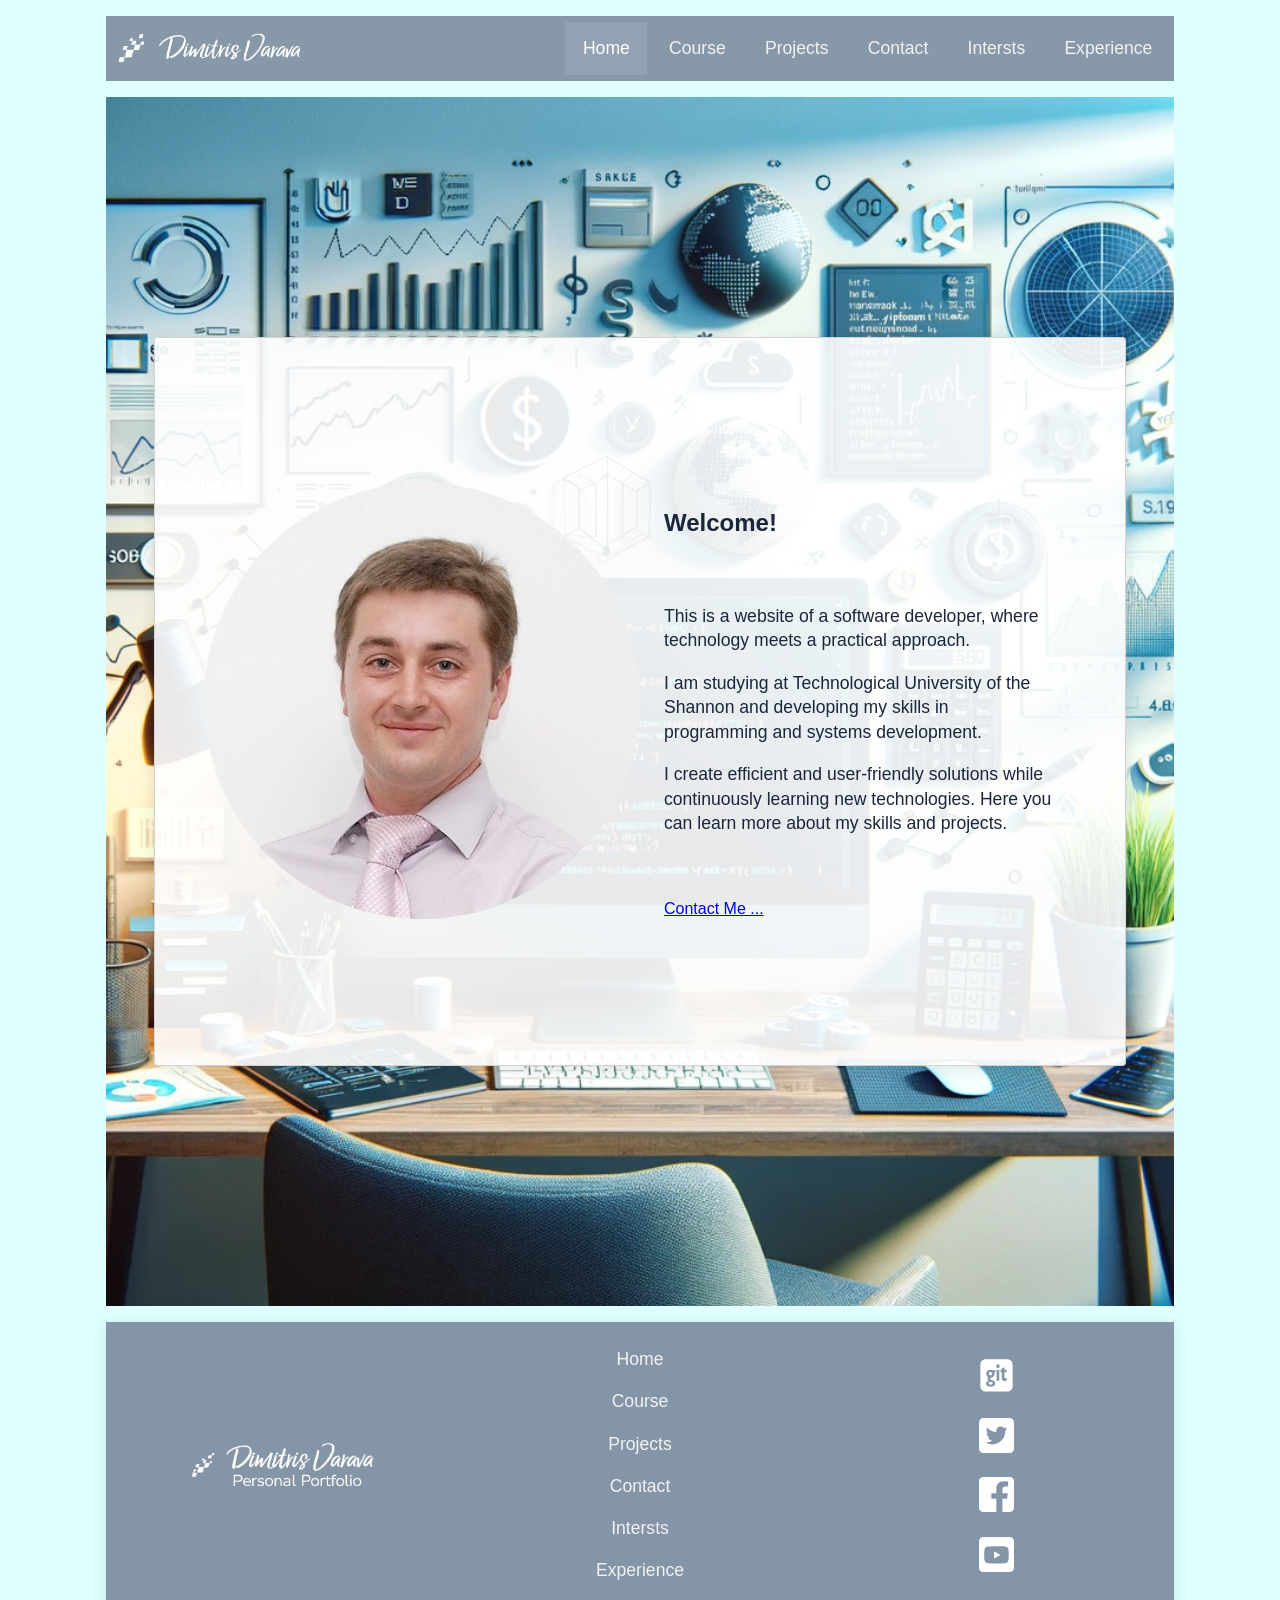
==== index.html @ b2f84ea1 "Update index.html" ====
<!DOCTYPE html>
<html lang="en">
    <head>
        <meta charset="UTF-8">
        <meta name="viewport" content="width=device-width, initial-scale=1.0">
        <title>Home - Dmytro Varava - Personal project</title>
        <link rel="icon" type="image/x-icon" href="images/favicon.ico">
        <link href="css/style.css" rel="stylesheet">

    </head>

    <body class="main-page">

    <div class="grid-container">
        <header>
            <nav class="topnav" id="topnav">
                
                <div class="topnav-inner">
                    
                    <div class="logo-link">
                        <img class="logo" src="images/logo.png" alt="Logo">
                    </div>

                    <div class="nav-links" id="navLinks">
                        <a href="index.html" class="active">Home</a>
                        <a href="course.html">Course</a>
                        <a href="projects.html">Projects</a>
                        <a href="contact.html">Contact</a>
                        <a href="interests.html">Intersts</a>
                        <a href="experience.html">Experience</a>
                    </div>

                    <button
                    class="menu-btn"
                    id="menuBtn"
                    type="button"
                    aria-label="Toggle navigation menu"
                    aria-controls="navLinks"
                    aria-expanded="false"
                    >
                    <!-- Inline SVG hamburger icon -->
                    
                    <svg viewBox="0 0 24 24" aria-hidden="true" focusable="false">
                        <path d="M3 6h18M3 12h18M3 18h18" fill="none"
                            stroke="currentColor" stroke-width="2" 
                            stroke-linecap="round"/>
                    </svg>
                    </button>

                </div>
            </nav>
        </header>

        <main class="main-page">
            <div class="welcome-container">
                <div class="welcome-left">
                    <img src="images/my-photo.jpg" alt="">
                </div>

                <div class="welcome-right">
                    <h3 class="welcome-title">Welcome!</h3>
                    <br>
                    <p class="welcome-desc">This is a website of a software developer, where technology meets a practical approach.</p>
                    
                    <p>I am studying at Technological University of the Shannon and developing my skills in programming and systems development. </p>

                    <p>I create efficient and user-friendly solutions while continuously learning new technologies. Here you can learn more about my skills and projects.</p>
                    <br>
                    <br>
                    <a href="contact.html" class="button">Contact Me ... </a>
                </div>
            </div>
        </main>

        <footer class="footer-container">
			<div class="logo-box">
				<a href="index.html" ><img class="logo" src="images/new-logo.png" alt="Logo"></a>
			</div>

			<div class="menu-box">
				<a href="index.html">Home</a><br>
                <a href="course.html">Course</a><br>
				<a href="projects.html">Projects</a><br>
                <a href="contact.html">Contact</a><br>
				<a href="interests.html">Intersts</a><br>
                <a href="experience.html">Experience</a><br>
			</div>

			<div class="icons-box">
                <a href="https://github.com/DimitrisVarava/" target="_blank"><img src="images/github.svg" alt="GitHub Website"></a>
				<a href="https://twitter.com/" target="_blank"><img src="images/twitter.svg" alt="Twitter Website"></a>
                <a href="https://www.facebook.com/" target="_blank"><img src="images/facebook.svg" alt="Facebook Website"></a>
                <!-- <a href="https://www.instagram.com/" target="_blank"><img src="images/instagram.svg" alt="Instagram"></a> -->
                <a href="https://www.youtube.com/" target="_blank"><img src="images/youtube.svg" alt="YouTube Website"></a>
			</div>
		</footer>

    </div>
    
    <!-- Script for Gamburger Menu -->
		<script>
			const topnav = document.getElementById("topnav");
			const menuBtn = document.getElementById("menuBtn");
			
			menuBtn.addEventListener("click", () => { topnav.classList.toggle("is-open");});
		</script>

    </body>

</html>
---- css/style.css ----
/* Font */

@import url('https://fonts.googleapis.com/css2?family=Arimo:ital,wght@0,400..700;1,400..700&display=swap');

@font-face {
	font-family: "Arimo";
	src: url('font/Arimo-Regular.woff2') format("woff2");
	font-weight: 400;
	font-style: normal;
	font-display: swap;
}

@font-face {
	font-family: "Arimo";
	src: url('font/Arimo-Bold.woff2') format("woff2");
	font-weight: 700;
	font-style: normal;
	font-display: swap;
}

/* Changes how the browser calculates the size of elements, preventing many common layout bugs.*/

* { 
	box-sizing: border-box;
}

body {
	font-family: Roboto, sans-serif;
	font-weight: 300;
	color:  #555;
	background-color: lightcyan;
	margin: 0;
	line-height: 1.4;
}

.grid-container { 
	display: grid;
    grid-template-columns: repeat(12,1fr);
	width: min(1100px, 100%);
	margin: 0 auto;
	gap: 1rem;
	padding: 1rem;
}

.grid-container >* {
	grid-column: span 12;
}

h1 {
	font-size: 2rem;
	margin-bottom: 1rem;
	color: #1b263b;
}

h2 {
	font-size: 1.75rem;
	color: #1b263b;
}

h3 {
	font-size: 1.5rem;
	color: #1b263b;
}

p {
	font-size: 1.1rem;
	color: #1b263b;
}

img.logo {

	height: auto;
	max-width: 200px;
	border-radius: 0.15rem;
	display: block;
	padding: 0;
}


img {
	display: block;
	max-width: 100%;
	height: auto;
	margin: auto;
	border-radius: 0.15rem;
	
}

.main-page main{
	min-height: 60vh;
	background-image: url('../images/workspace.png');
	background-repeat: no-repeat;
	background-size: cover;
	background-position: center;
}

	 /* ---------- Basic Style for Mobile - Display Width - 430 px ---------- */


	 /* Main Page */

.welcome-container {
		display: grid;
		grid-column: span 12;
		background-color: rgba(255, 255, 255, 0.9);
		margin: 2rem 0;
		padding: 0.5rem;
    	border: 1px solid lightgrey;
    	border-radius: 0.2rem;
    	box-shadow: 0 3px 16px rgba(26, 26, 26, .1);
	}


.welcome-container img{
	border-radius: 218px;
	}
.welcome-left{
		margin: auto;
	}

.welcome-right{
		padding: 2rem 1.5rem;
}

	/* Style fo cards on the Course Page */

.page-title {
    color: #1b263b;
	padding-top: 3rem;
	text-align: center;
	font-size: 1.6rem;
}

.semester-title {
	color: #1b263b;
	margin: 2rem;
}

.module-card {
	background: #fff;
	margin: 0.5rem; /* New */
	padding: 1rem;
	border: 1px solid lightgrey; /* New */
	border-radius: 0.2rem; /* Changed */
	box-shadow: 0 3px 16px rgba(26, 26, 26, .1);
}

.module-card:hover {
	/* transform: translateY(-5px);  Changed */
	border: 1px solid lightgrey;
	box-shadow: 0 5px 25px rgba(26, 26, 26, .3);
}

.module-title {
	font-size: 1.3rem;
	/* color: #000; */
	color: #1b263b;
	margin: 0.75rem 0 0.5rem;
}

.module-desc {
	margin: 0.5rem 0 0;
}

	/* Styles for Projects Page */ /* All New */

.projectsPage h1,
.projectsPage h2 {
	color: #1b263b;
	text-decoration: none;
	margin: 0.5rem 0;
}

.mainImage {
    box-shadow: 0 3px 16px rgba(26, 26, 26, .1);
}

.mainImage:hover {
    opacity: 1.0;
    box-shadow: 0 3px 16px rgba(26, 26, 26, .2);
}

.messageDisplay, 
.linksDisplay, 
.thumbnailsDisplay {
	text-align: center;
	margin: 3rem 12rem;
}

.projectsPage p {
	text-align: center;
	margin: 1.5rem auto;
}


.thumbnails{
	display: none;
	/*display: inline;*/
    opacity: 0.5;
	border-radius: 3px;
    box-shadow: 0 3px 16px rgba(26, 26, 26, .15);
}

.thumbnails:hover {
    opacity: 1.0;
    transform: translateY(-5px); 
	box-shadow: 0 3px 16px rgba(26, 26, 26, .3);
}

.swap-image-link {
	display: inline;
	max-width: 155px;
    font-size: 1.1rem;
    text-decoration: none;
    color: rgb(255, 255, 255);
    background-color: #8595a8;
    border: 1px solid lightgray;
    border-radius: 0.25rem;
    padding: 0.5rem 2.5rem;
    margin: 15rem 0;
    box-shadow: 0 3px 16px rgba(26, 26, 26, .15);
}

.swap-image-link:hover{
	color: #1b263b;
    background-color: #cdd4db;
    border: 1px solid gray;
    box-shadow: 0 5px 25px rgba(26, 26, 26, .3);
}

	/* Styles for Contact Page - Standart Style for Mobile */

.contact-page{
	background: #fff;
    margin: 0.5rem 0;
    padding: 1rem;
    border: 1px solid lightgrey;
    border-radius: 0.2rem;
    box-shadow: 0 3px 16px rgba(26, 26, 26, .1);
}

.contact-page a {

	color: #1b263b;
	text-decoration: none;

}

.contact-page h1, 
.contact-page p {

	color: #1b263b;
	text-decoration: none;
	margin: 3rem 0;

}

.contact-page a, 
.contact-page h1, 
.contact-page p {

	color: #1b263b;
	text-decoration: none;

}

.contact-page-info {
	
	margin: 0.5rem;
	padding: 1rem 1rem;
	/* background-color: #f8ffd2; - just for work */
}

.contact-page-info p{
	font-size: 1.3rem;
	padding: 1.5rem 0;
}

.contact-page-info a {
	font-size: 1.5rem;
}

.contact-page-form {


	margin: 0.5rem;
	padding: 1rem 1rem;
	/* background-color: #c1ffc5; - just for work */
}



.contact-form {
	display:grid;
	grid-template-columns: 1fr;
	gap: 1.25rem 0;
	margin: 1rem 0;
}

.form-group {
	display:flex;
	flex-direction: column;
} 

.contact-form textarea,
.contact-form input {
	padding:0.6rem;
	border:1px solid #ccc;
	border-radius:3px;
	font-size:1rem;
}

.contact-form button{
	display: grid;
	grid-column: 2;
	max-width: 15rem;
	margin:3rem 0;
	padding: 0.5rem 3rem;
	color: #f2f2f2;
	font-size: 1.1rem;
	background-color: #8595a8;
	border: none;
}

button:hover{
	background-color: #cdd4db;
	color: #1b263b;
	box-shadow: 0 5px 25px rgba(26, 26, 26, .15);
} 

.contact-page input {

	color: #1b263b;

}


	/* Styles for Interests Page */

.interests-container-1, .interests-container-2 {
		display: grid;
		grid-column: span 12;
		background-color: #fff;
		margin: 2rem 0;
		padding: 0.5rem;
    	border: 1px solid lightgrey;
    	border-radius: 0.2rem;
    	box-shadow: 0 3px 16px rgba(26, 26, 26, .1);
	}

.interests-left{
		margin: auto;
	}

.interests-right{
		padding: 2rem 1.5rem;
}


	/* Styles for Footer */

.footer-container {
	background-color: #8595a8;
	box-shadow: 0 3px 16px rgba(26, 26, 26, .1); /* New */
}

.logo-box {
	margin: 1.5rem auto;
}

.menu-box{
	margin: 1.5rem auto;
	text-align: center;	
}

.menu-box > a{
	display: inline-block;
	text-decoration: none;
	font-size: 1.1rem;
	color: #f2f2f2;
	padding: 0.5em 0;
}

.icons-box{
	margin: 1.5rem auto;
	text-align: center;	/* New */
}

/* New Part for Footer */

.icons-box > a{
	display: flex;
	flex-direction: column;
	text-decoration: none;
	font-size: 1.1rem;
	color: #f2f2f2;
	padding: 0.7em 0;
}

.icons-box img{
	display: block;
	width:35px;
	height:auto;
	margin: auto;
}

.footer-container {
	display: grid;
	grid-template-columns: 6fr 6fr;
}

.logo-box {
		grid-column: span 12;
		margin: auto;
	}



	 /* ---------- Tablet display ---------- */

@media (width > 430px){

	.contact-page{
		margin: 0;
	}

	.contact-page-info {
	
	margin: 0.5rem;
	padding: 1rem 2rem;
}

	.form-group{
		display:grid;
		grid-column: span 12;
		gap:2.25rem;
		margin: 1.5rem 0;
	}
	.contact-page-form button{
		grid-column: 2/3;
		max-width: 175px;
	}
	.form-label{
		margin: 0;
		padding-top: 0.7rem;
	}

	.form-input {
		margin: 0;
	}

	.welcome-container {		
		margin: 5rem 1rem;
		padding: 2rem;
	}

}


@media (width > 600px)
{
	.module-card-template { /* Changed */
		display: grid;
		grid-template-columns: 6fr 6fr; /* Changed */
	}

	.footer-container {
		display: grid;
		grid-template-columns: 4fr 4fr 4fr;
	}

	.logo-box {
		grid-column: 1/2; /* New */
		margin: auto;
	}

	.menu-box { /* New */
		margin: auto;
	}

	.icon-box { /* New */
		margin: auto;
	}

	.thumbnails {
		display: inline;
	}
	
	.swap-image-link {
		display: inline;
		margin: 2.5rem 3rem;
	}

	.thumbnailsDisplay {
		padding: 0 2rem;
	}

	.module-title { 
		/* Alligning headings in Cardss on Course Page - When displaing two or tree cards in a row */
		min-height: 3.7rem;
	}

	.contact-page{
		display: grid;
		grid-template-columns: 12fr;
	}

	.contact-form{
		display:grid;
		grid-template-columns: 2fr 4fr;
		gap:2.25rem;
		margin: 2.5rem 0;
	}

	.contact-page-info{
		margin: 1rem;
		padding: 2rem 3rem;
	
	}

	.contact-page-info p{
		font-size: 1.3rem;
		padding: 2.5rem 0;
	}

	.contact-page-info a{
		font-size: 1.5rem;
	}

	.contact-page-form{
		margin: 1rem;
		padding: 3rem;
	
	}

	.interests-container-1 {
		display: grid;
		grid-template-columns: 6fr 6fr;
	}

	.interests-container-2 {
		display: grid;
		grid-template-columns: 6fr 6fr;
	}

	.welcome-container {		
		margin: 15rem 3rem;
		padding: 5rem;
	}

}


@media (width > 830px) /* New Part */
{
	.thumbnailsDisplay {
		padding: 0 2.5rem;
	}
	
	.contact-page{
		display: grid;
		grid-template-columns: 6fr 6fr;
	}

	.contact-page-form{
		padding: 3rem 1rem;
	}

	.welcome-container {
		display: grid;
		grid-template-columns: 6fr 6fr;
		margin: 15rem 3rem;
		padding: 7rem 3rem;
	}

}


@media (width > 1000px)
{
	.module-card-template { /* Changed Part */
		display: grid;
		grid-template-columns: 4fr 4fr 4fr;
	}

	.thumbnailsDisplay { /* New Part */
		padding: 0 5rem;
	}
	
	.contact-page{
		display: grid;
		grid-template-columns: 6fr 6fr;
	}

	.interests-container-1 {
		display: grid;
		grid-template-columns: 5fr 7fr;
	}

	.interests-container-2 {
		display: grid;
		grid-template-columns: 7fr 5fr;
	}
}


	/* Nav (modern flexbox) */

.topnav {
	background-color: #8798a9;
	overflow: hidden;    /* ensures child elements don’t spill outside the rounded edges.*/
}

	  /* this creates spacing between the links and button. 
	  Even though they are never visible at the same time it is good practice 
	  as the layout should still work even if nothing is hidden*/
	 
	
.topnav-inner {
	display: flex;
	align-items: center;
	justify-content: space-between;
	gap: 0.5rem;
	padding: 0.25rem;
    }
	
.nav-links {
	display: flex;
	align-items: center;
	gap: 0.25rem; 
}

.topnav a {
	display: inline-block;
	color: #f2f2f2;
	text-decoration: none;
	padding: 0.8em 1em;
	font-size: 1.1em;
	border-radius: 0.1rem;
}

.topnav a:hover {
	background-color: #cdd4db;
	color: #1b263b;
}
	
.topnav a.active {
	background-color: #93a2b2;
	color: #fff;
}



	/* Style for Burger Menu */
	
.menu-btn {
	display: none; /* shown on small screens */
	appearance: none;
	border: 0;
	background: transparent;
	color: #f2f2f2;
	padding: 0.6rem 0.75rem;
	border-radius: 0.1rem;
	cursor: pointer;
    }
	
.menu-btn:hover {
	background-color: #FFFFFF1F;
}

.menu-btn svg {
	display: block;
	width: 24px;
	height: 24px;
}


	/* Style for Menu with size less then 870 px - For Mobile or Tablet */

@media (max-width: 870px)
{
	.menu-btn {
		display: inline-flex; 
		align-items: center;
	}
	
	.nav-links {
		display: none;
		width: 100%;
		flex-direction: column;
		align-items: stretch;
	}
	
	.topnav.is-open .nav-links {
		display: flex;
	}
	.topnav.is-open .menu-btn {
		display: none;
	}
	
	.topnav a {
		width: 100%;
	}
}
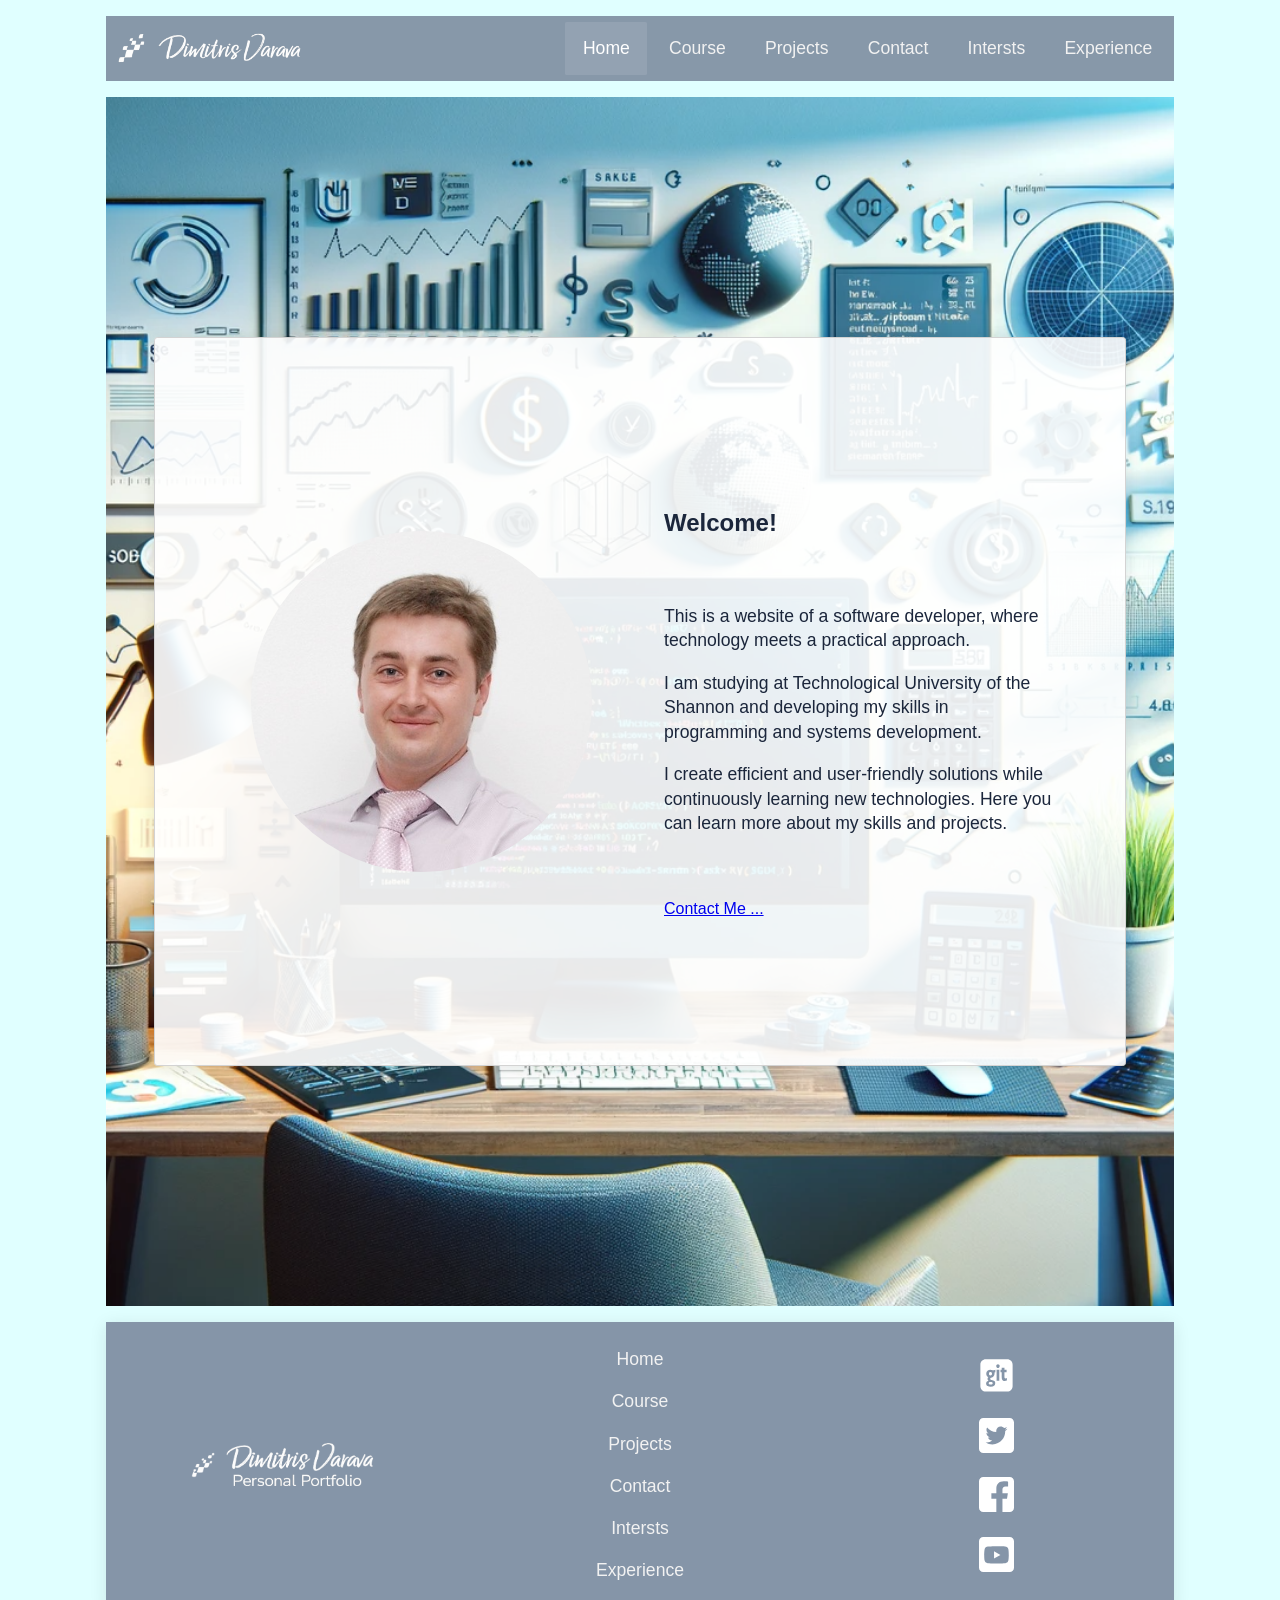
==== commit 805b3b5b: "Update index.html" ====
--- a/index.html
+++ b/index.html
@@ -67,7 +67,7 @@
                     <p>I create efficient and user-friendly solutions while continuously learning new technologies. Here you can learn more about my skills and projects.</p>
                     <br>
                     <br>
-                    <a href="contact.html" class="button">Contact Me ... </a>
+                    <a href="contact.html" class="buttons">Contact Me ... </a>
                 </div>
             </div>
         </main>
--- a/css/style.css
+++ b/css/style.css
@@ -86,13 +86,6 @@
 	
 }
 
-.main-page main{
-	min-height: 60vh;
-	background-image: url('../images/workspace.png');
-	background-repeat: no-repeat;
-	background-size: cover;
-	background-position: center;
-}
 
 	 /* ---------- Basic Style for Mobile - Display Width - 430 px ---------- */
 
@@ -100,26 +93,30 @@
 	 /* Main Page */
 
 .welcome-container {
-		display: grid;
-		grid-column: span 12;
-		background-color: rgba(255, 255, 255, 0.9);
-		margin: 2rem 0;
-		padding: 0.5rem;
-    	border: 1px solid lightgrey;
-    	border-radius: 0.2rem;
-    	box-shadow: 0 3px 16px rgba(26, 26, 26, .1);
-	}
-
-
-.welcome-container img{
+	display: grid;
+	grid-column: span 12;
+	background-color: rgba(255, 255, 255, 0.9);
+	padding: 0.5rem;
+    border: 1px solid lightgrey;
+    border-radius: 0.2rem;
+    box-shadow: 0 3px 16px rgba(26, 26, 26, .1);
+}
+
+.welcome-container img {
 	border-radius: 218px;
-	}
+	padding: 3rem;
+}
+
 .welcome-left{
 		margin: auto;
-	}
-
-.welcome-right{
+}
+
+.welcome-right {
 		padding: 2rem 1.5rem;
+}
+
+.welcome-right a {
+	margin: 3rem 0;
 }
 
 	/* Style fo cards on the Course Page */
@@ -138,7 +135,7 @@
 
 .module-card {
 	background: #fff;
-	margin: 0.5rem; /* New */
+	margin: 0.5rem 0; /* New */
 	padding: 1rem;
 	border: 1px solid lightgrey; /* New */
 	border-radius: 0.2rem; /* Changed */
@@ -232,7 +229,6 @@
 
 .contact-page{
 	background: #fff;
-    margin: 0.5rem 0;
     padding: 1rem;
     border: 1px solid lightgrey;
     border-radius: 0.2rem;
@@ -240,34 +236,24 @@
 }
 
 .contact-page a {
-
 	color: #1b263b;
 	text-decoration: none;
 
 }
 
 .contact-page h1, 
-.contact-page p {
+.contact-page p,
+.contact-page a {
 
 	color: #1b263b;
 	text-decoration: none;
-	margin: 3rem 0;
-
-}
-
-.contact-page a, 
-.contact-page h1, 
-.contact-page p {
-
-	color: #1b263b;
-	text-decoration: none;
+	margin: 1.5rem 0;
 
 }
 
 .contact-page-info {
-	
 	margin: 0.5rem;
-	padding: 1rem 1rem;
+	padding: 0 1rem;
 	/* background-color: #f8ffd2; - just for work */
 }
 
@@ -454,6 +440,14 @@
 		padding: 2rem;
 	}
 
+	.main-page main{
+		min-height: 60vh;
+		background-image: url('../images/workspace.png');
+		background-repeat: no-repeat;
+		background-size: cover;
+		background-position: center;
+	}
+
 }
 
 
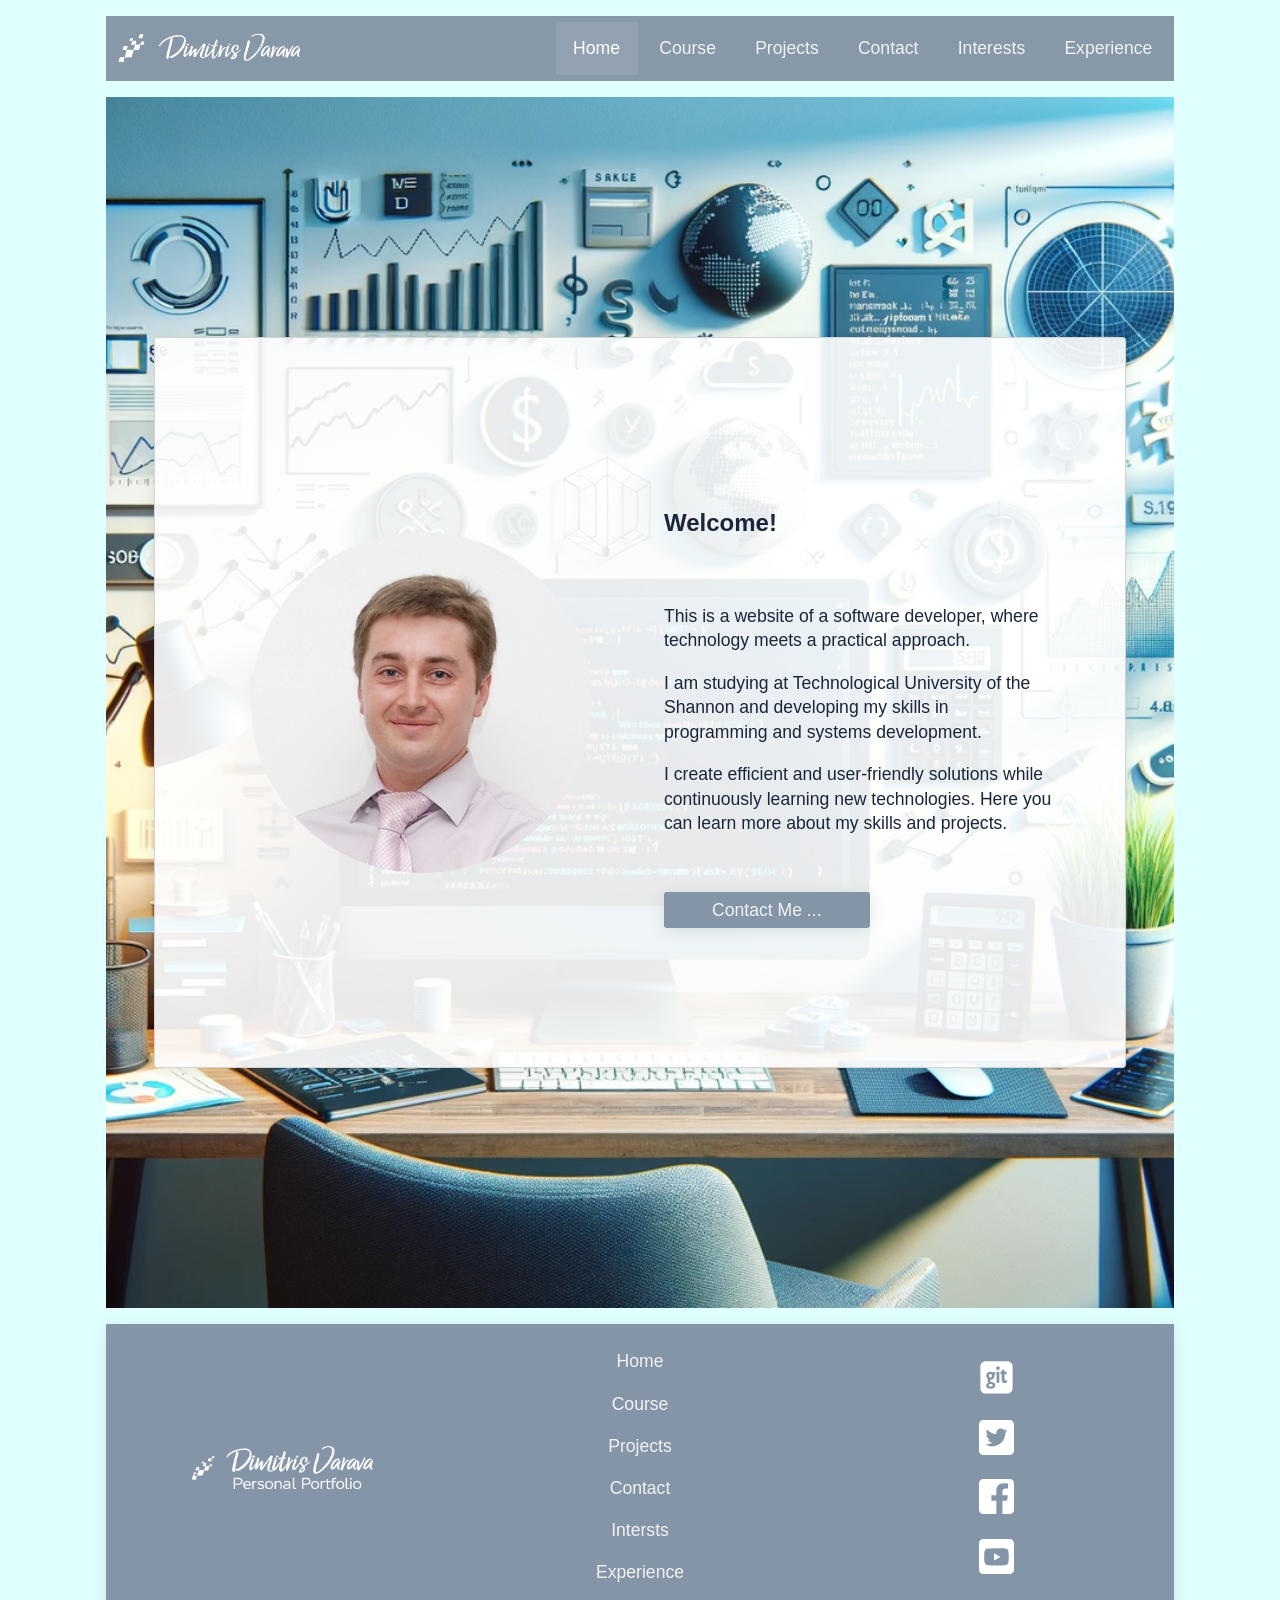
==== commit 1b9bb6cb: "Update index.html" ====
--- a/index.html
+++ b/index.html
@@ -26,7 +26,7 @@
                         <a href="course.html">Course</a>
                         <a href="projects.html">Projects</a>
                         <a href="contact.html">Contact</a>
-                        <a href="interests.html">Intersts</a>
+                        <a href="interests.html">Interests</a>
                         <a href="experience.html">Experience</a>
                     </div>
 
--- a/css/style.css
+++ b/css/style.css
@@ -315,10 +315,26 @@
 } 
 
 .contact-page input {
-
-	color: #1b263b;
-
-}
+	color: #1b263b;
+}
+
+a.buttons {
+	text-decoration: none;
+	margin:3rem 0 1rem;
+	padding: 0.5rem 3rem;
+	color: #f2f2f2;
+	font-size: 1.1rem;
+	background-color: #8595a8;
+	box-shadow: 0 3px 16px rgba(26, 26, 26, .1);
+	border: none;
+	border-radius: 0.15rem;
+}
+
+a.buttons:hover{
+	background-color: #cdd4db;
+	color: #1b263b;
+	box-shadow: 0 5px 25px rgba(26, 26, 26, .15);
+} 
 
 
 	/* Styles for Interests Page */
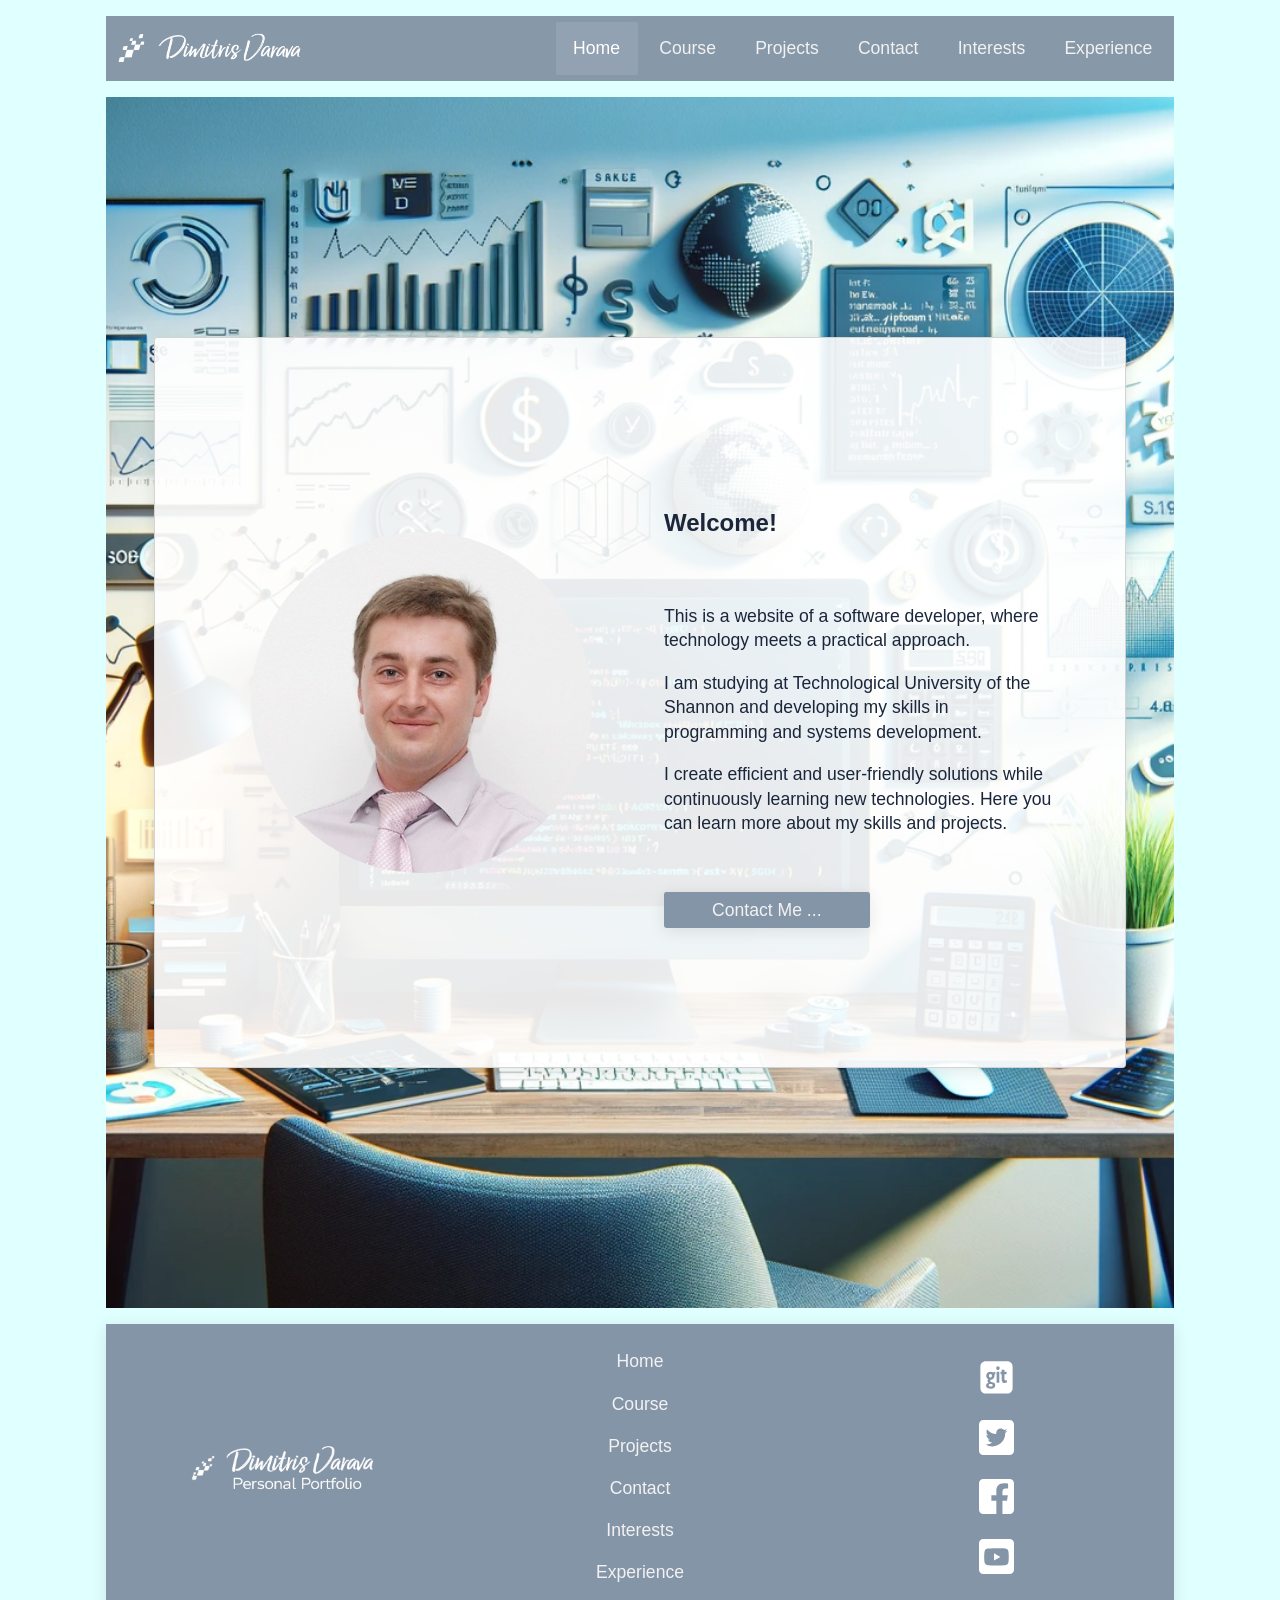
==== commit 1e519c33: "Update index.html" ====
--- a/index.html
+++ b/index.html
@@ -82,7 +82,7 @@
                 <a href="course.html">Course</a><br>
 				<a href="projects.html">Projects</a><br>
                 <a href="contact.html">Contact</a><br>
-				<a href="interests.html">Intersts</a><br>
+				<a href="interests.html">Interests</a><br>
                 <a href="experience.html">Experience</a><br>
 			</div>
 
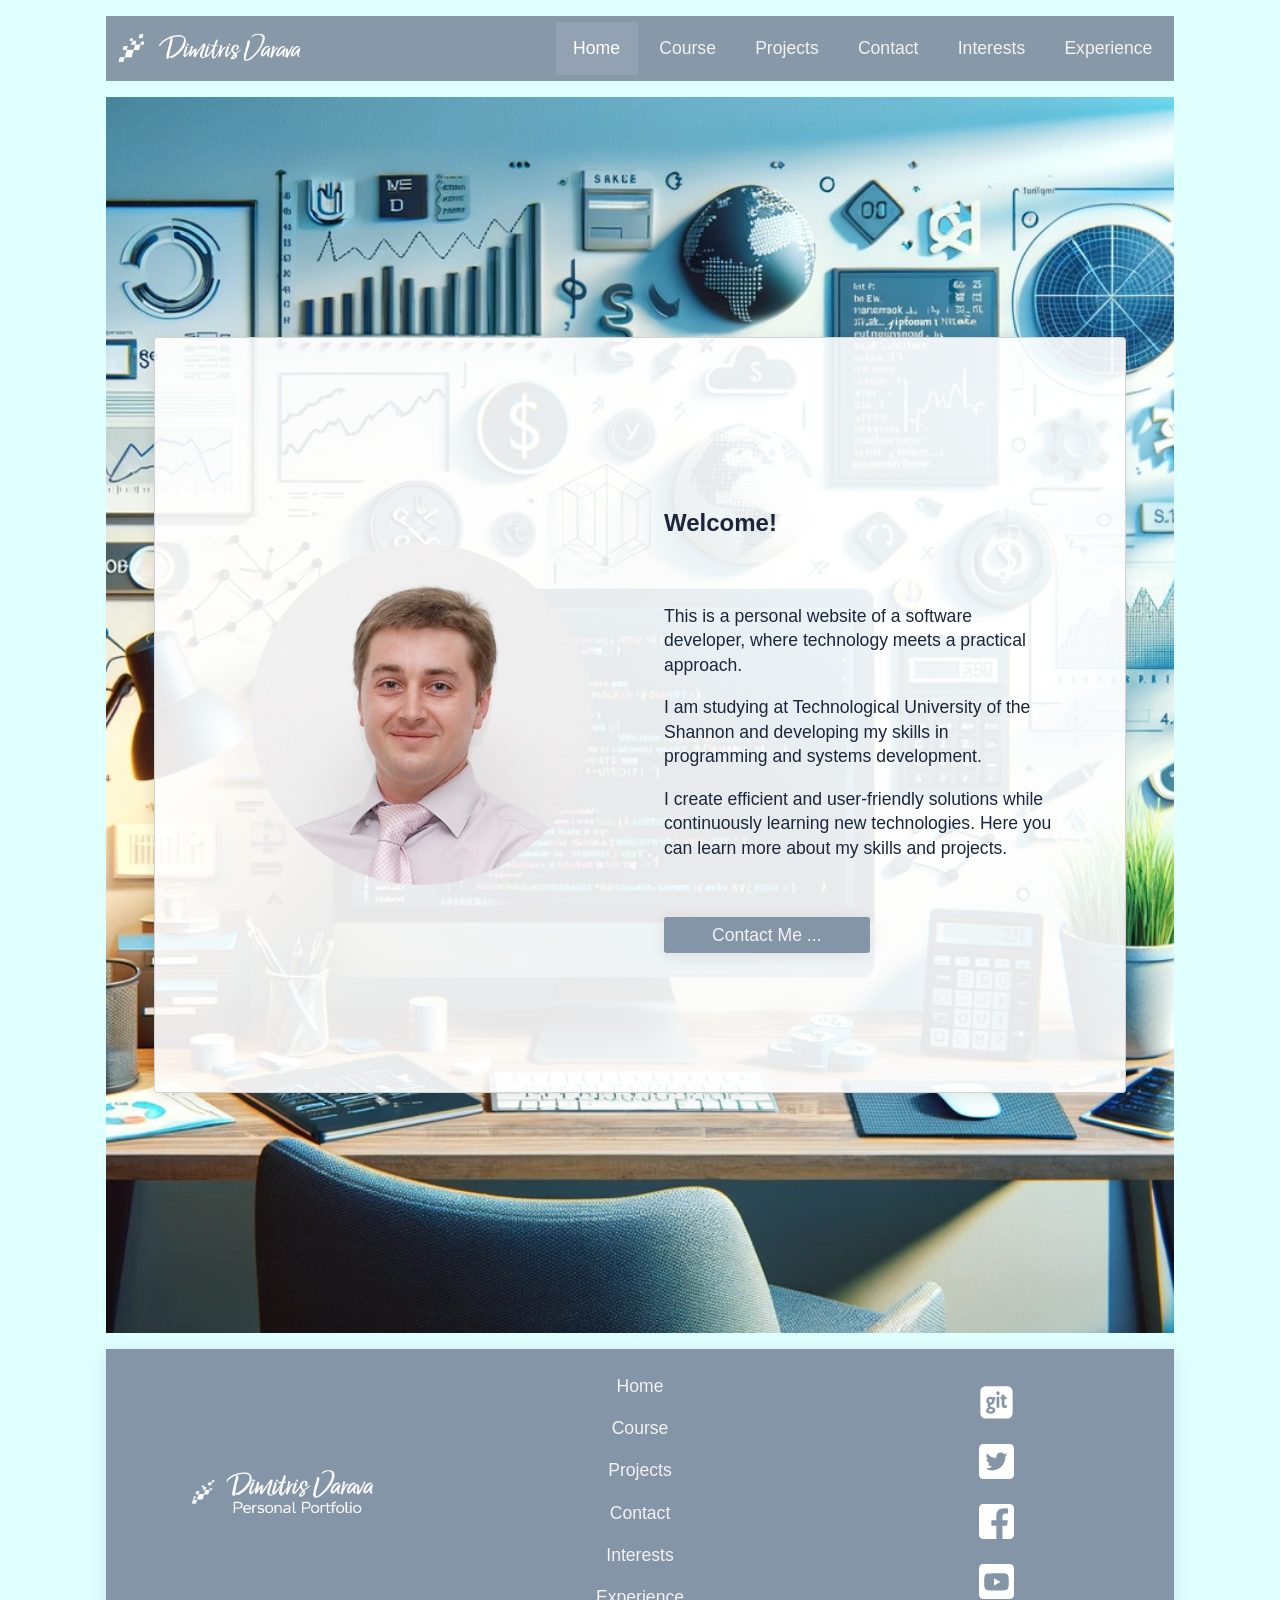
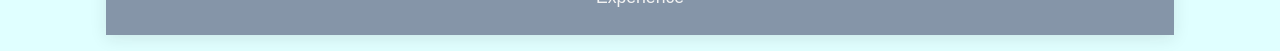
==== commit 4e3526b9: "Update index.html" ====
--- a/index.html
+++ b/index.html
@@ -60,7 +60,7 @@
                 <div class="welcome-right">
                     <h3 class="welcome-title">Welcome!</h3>
                     <br>
-                    <p class="welcome-desc">This is a website of a software developer, where technology meets a practical approach.</p>
+                    <p class="welcome-desc">This is a personal website of a software developer, where technology meets a practical approach.</p>
                     
                     <p>I am studying at Technological University of the Shannon and developing my skills in programming and systems development. </p>
 
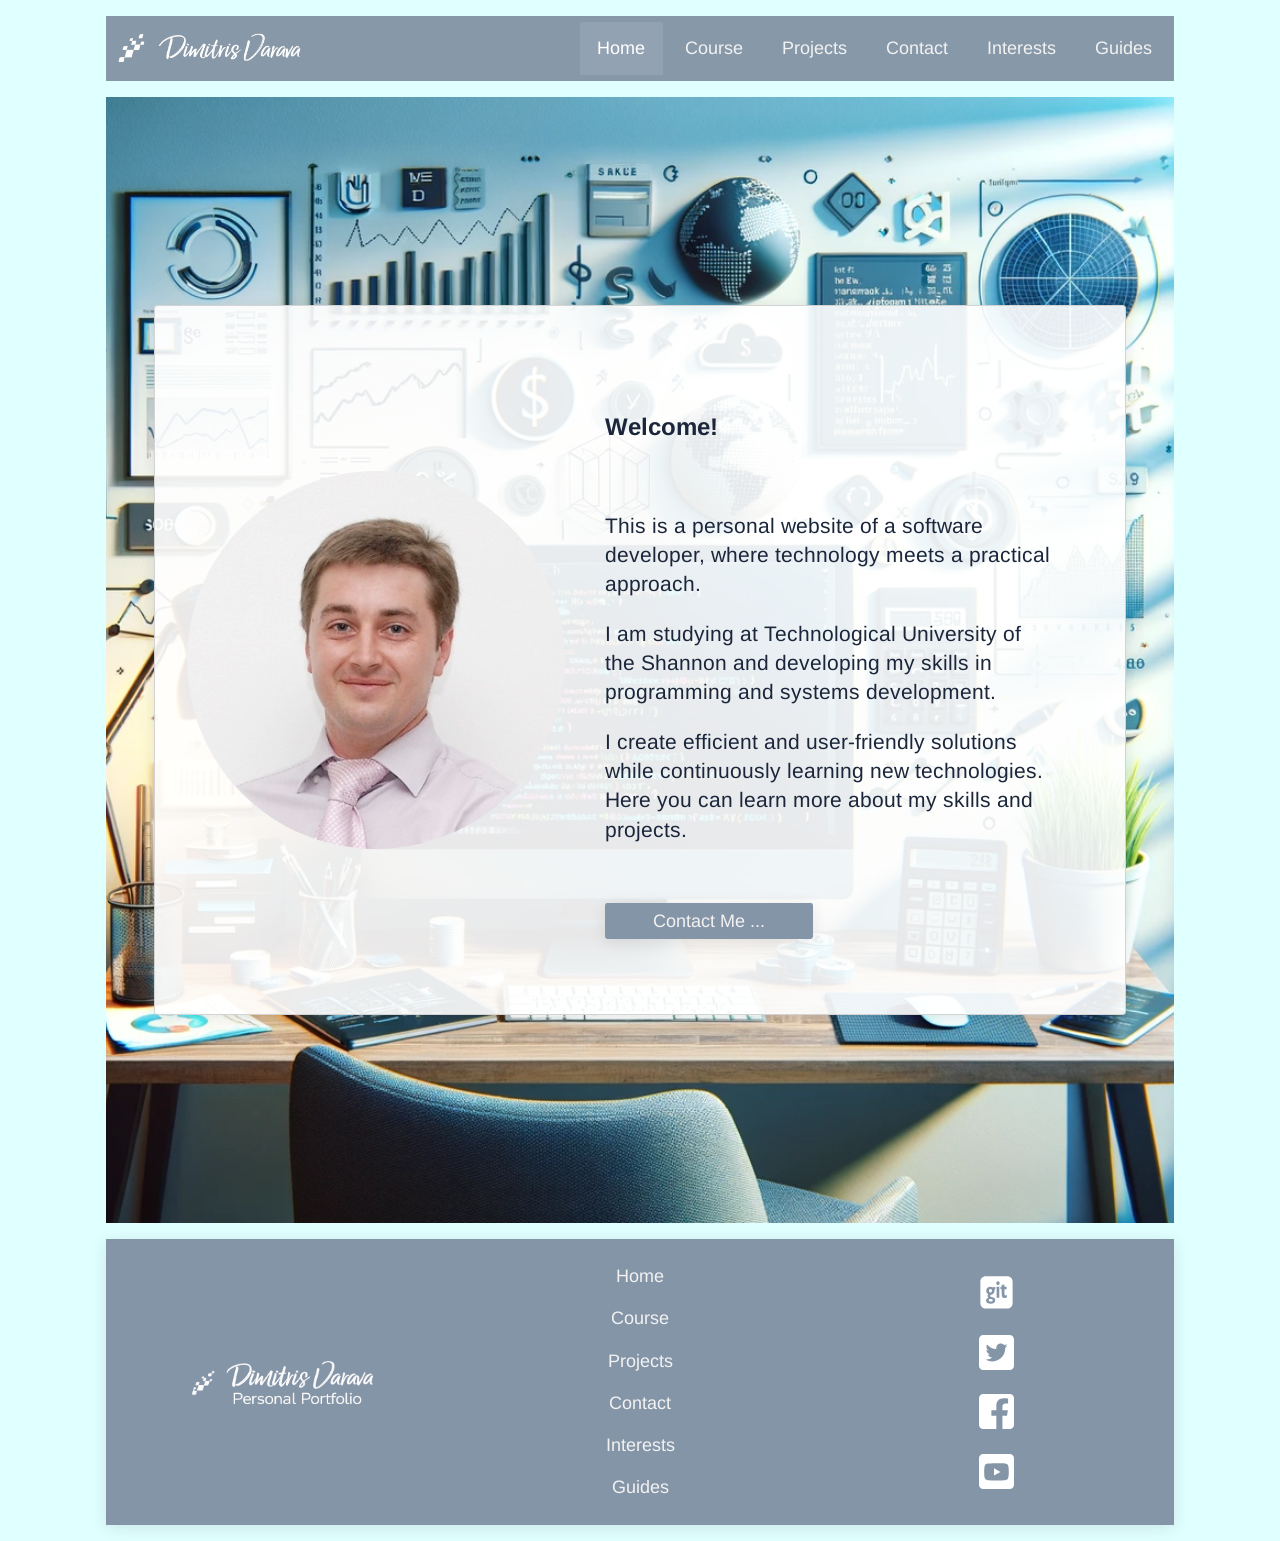
==== commit c1f3fe53: "Added Guides Page Added Guides Page Added One Article Without Styles for Tablet and Desktop" ====
--- a/index.html
+++ b/index.html
@@ -27,7 +27,8 @@
                         <a href="projects.html">Projects</a>
                         <a href="contact.html">Contact</a>
                         <a href="interests.html">Interests</a>
-                        <a href="experience.html">Experience</a>
+                        <!-- <a href="experience.html">Experience</a> -->
+                        <a href="guides.html">Guides</a>
                     </div>
 
                     <button
@@ -83,7 +84,8 @@
 				<a href="projects.html">Projects</a><br>
                 <a href="contact.html">Contact</a><br>
 				<a href="interests.html">Interests</a><br>
-                <a href="experience.html">Experience</a><br>
+                <!-- <a href="experience.html">Experience</a> -->
+                <a href="guides.html">Guides</a><br>
 			</div>
 
 			<div class="icons-box">
--- a/css/style.css
+++ b/css/style.css
@@ -4,7 +4,7 @@
 
 @font-face {
 	font-family: "Arimo";
-	src: url('font/Arimo-Regular.woff2') format("woff2");
+	src: url("../font/Arimo-Regular.woff2") format("woff2");
 	font-weight: 400;
 	font-style: normal;
 	font-display: swap;
@@ -12,7 +12,7 @@
 
 @font-face {
 	font-family: "Arimo";
-	src: url('font/Arimo-Bold.woff2') format("woff2");
+	src: url("../font/Arimo-Bold.woff2") format("woff2");
 	font-weight: 700;
 	font-style: normal;
 	font-display: swap;
@@ -25,9 +25,9 @@
 }
 
 body {
-	font-family: Roboto, sans-serif;
+	font-family: "Arimo", "Roboto", sans-serif;
 	font-weight: 300;
-	color:  #555;
+	color:  #5f5f5f;
 	background-color: lightcyan;
 	margin: 0;
 	line-height: 1.4;
@@ -63,12 +63,11 @@
 }
 
 p {
-	font-size: 1.1rem;
+	font-size: 1.3rem;
 	color: #1b263b;
 }
 
 img.logo {
-
 	height: auto;
 	max-width: 200px;
 	border-radius: 0.15rem;
@@ -76,14 +75,11 @@
 	padding: 0;
 }
 
-
 img {
 	display: block;
 	max-width: 100%;
 	height: auto;
-	margin: auto;
-	border-radius: 0.15rem;
-	
+	margin: auto;	
 }
 
 
@@ -93,8 +89,6 @@
 	 /* Main Page */
 
 .welcome-container {
-	display: grid;
-	grid-column: span 12;
 	background-color: rgba(255, 255, 255, 0.9);
 	padding: 0.5rem;
     border: 1px solid lightgrey;
@@ -103,16 +97,16 @@
 }
 
 .welcome-container img {
-	border-radius: 218px;
+	border-radius: 300px;
 	padding: 3rem;
 }
 
 .welcome-left{
-		margin: auto;
+	margin: auto;
 }
 
 .welcome-right {
-		padding: 2rem 1.5rem;
+	padding: 2rem 1.5rem;
 }
 
 .welcome-right a {
@@ -122,10 +116,7 @@
 	/* Style fo cards on the Course Page */
 
 .page-title {
-    color: #1b263b;
-	padding-top: 3rem;
 	text-align: center;
-	font-size: 1.6rem;
 }
 
 .semester-title {
@@ -163,8 +154,6 @@
 
 .projectsPage h1,
 .projectsPage h2 {
-	color: #1b263b;
-	text-decoration: none;
 	margin: 0.5rem 0;
 }
 
@@ -181,14 +170,11 @@
 .linksDisplay, 
 .thumbnailsDisplay {
 	text-align: center;
-	margin: 3rem 12rem;
 }
 
 .projectsPage p {
-	text-align: center;
 	margin: 1.5rem auto;
 }
-
 
 .thumbnails{
 	display: none;
@@ -238,27 +224,15 @@
 .contact-page a {
 	color: #1b263b;
 	text-decoration: none;
-
-}
-
-.contact-page h1, 
-.contact-page p,
-.contact-page a {
-
-	color: #1b263b;
-	text-decoration: none;
-	margin: 1.5rem 0;
-
 }
 
 .contact-page-info {
 	margin: 0.5rem;
-	padding: 0 1rem;
+	padding: 0 1rem 1.5rem;
 	/* background-color: #f8ffd2; - just for work */
 }
 
 .contact-page-info p{
-	font-size: 1.3rem;
 	padding: 1.5rem 0;
 }
 
@@ -267,20 +241,16 @@
 }
 
 .contact-page-form {
-
-
 	margin: 0.5rem;
 	padding: 1rem 1rem;
 	/* background-color: #c1ffc5; - just for work */
 }
 
-
-
 .contact-form {
 	display:grid;
 	grid-template-columns: 1fr;
-	gap: 1.25rem 0;
-	margin: 1rem 0;
+	gap: 1.5rem 0;
+	margin: 2.5rem 0 0;
 }
 
 .form-group {
@@ -300,7 +270,7 @@
 	display: grid;
 	grid-column: 2;
 	max-width: 15rem;
-	margin:3rem 0;
+	margin: 1rem 0 0;
 	padding: 0.5rem 3rem;
 	color: #f2f2f2;
 	font-size: 1.1rem;
@@ -340,24 +310,48 @@
 	/* Styles for Interests Page */
 
 .interests-container-1, .interests-container-2 {
-		display: grid;
-		grid-column: span 12;
-		background-color: #fff;
-		margin: 2rem 0;
-		padding: 0.5rem;
-    	border: 1px solid lightgrey;
-    	border-radius: 0.2rem;
-    	box-shadow: 0 3px 16px rgba(26, 26, 26, .1);
+	display: grid;
+	grid-column: span 12;
+	background-color: #fff;
+	margin: 2rem 0;
+	padding: 0.5rem;
+    border: 1px solid lightgrey;
+    border-radius: 0.2rem;
+    box-shadow: 0 3px 16px rgba(26, 26, 26, .1);
 	}
 
 .interests-left{
-		margin: auto;
+	margin: auto;
 	}
 
 .interests-right{
-		padding: 2rem 1.5rem;
-}
-
+	padding: 2rem 1.5rem;
+}
+
+	/*Styles for Guides */
+
+.guides-container {
+	display: grid;
+	grid-column: span 12;
+	background-color: #fff;
+	margin: 2rem 0;
+	padding: 2rem 1.5rem;
+    border: 1px solid lightgrey;
+    border-radius: 0.2rem;
+    box-shadow: 0 3px 16px rgba(26, 26, 26, .1);
+	}
+
+hr {
+	box-sizing: content-box;
+    height: 0;
+    overflow: visible;
+	border: 0;
+    border-top: 1px solid #eee;
+}
+
+.publication-date {
+	font-size: 0.9rem;
+}
 
 	/* Styles for Footer */
 
@@ -388,7 +382,7 @@
 	text-align: center;	/* New */
 }
 
-/* New Part for Footer */
+	/* New Part for Footer */
 
 .icons-box > a{
 	display: flex;
@@ -420,24 +414,17 @@
 
 	 /* ---------- Tablet display ---------- */
 
-@media (width > 430px){
-
+@media (width > 430px)
+{
 	.contact-page{
 		margin: 0;
 	}
 
 	.contact-page-info {
-	
-	margin: 0.5rem;
-	padding: 1rem 2rem;
-}
-
-	.form-group{
-		display:grid;
-		grid-column: span 12;
-		gap:2.25rem;
-		margin: 1.5rem 0;
-	}
+		margin: 0.5rem;
+		padding: 1rem 2rem;
+	}
+
 	.contact-page-form button{
 		grid-column: 2/3;
 		max-width: 175px;
@@ -449,11 +436,6 @@
 
 	.form-input {
 		margin: 0;
-	}
-
-	.welcome-container {		
-		margin: 5rem 1rem;
-		padding: 2rem;
 	}
 
 	.main-page main{
@@ -463,15 +445,27 @@
 		background-size: cover;
 		background-position: center;
 	}
-
 }
 
 
 @media (width > 600px)
 {
+	.welcome-container {
+		margin: 3rem;
+	}
+
+	.welcome-right {
+		margin: 3rem;
+    	padding: 2rem 1.5rem;
+	}
+
 	.module-card-template { /* Changed */
 		display: grid;
 		grid-template-columns: 6fr 6fr; /* Changed */
+	}
+
+	.module-card {
+		margin: 0.5rem;
 	}
 
 	.footer-container {
@@ -510,13 +504,7 @@
 		min-height: 3.7rem;
 	}
 
-	.contact-page{
-		display: grid;
-		grid-template-columns: 12fr;
-	}
-
 	.contact-form{
-		display:grid;
 		grid-template-columns: 2fr 4fr;
 		gap:2.25rem;
 		margin: 2.5rem 0;
@@ -525,7 +513,6 @@
 	.contact-page-info{
 		margin: 1rem;
 		padding: 2rem 3rem;
-	
 	}
 
 	.contact-page-info p{
@@ -539,30 +526,40 @@
 
 	.contact-page-form{
 		margin: 1rem;
-		padding: 3rem;
-	
+		padding: 1rem 3rem;
 	}
 
 	.interests-container-1 {
 		display: grid;
-		grid-template-columns: 6fr 6fr;
+		grid-template-columns: 4fr 8fr;
 	}
 
 	.interests-container-2 {
 		display: grid;
-		grid-template-columns: 6fr 6fr;
-	}
-
-	.welcome-container {		
-		margin: 15rem 3rem;
-		padding: 5rem;
-	}
-
+		grid-template-columns: 8fr 4fr;
+	}
 }
 
 
 @media (width > 830px) /* New Part */
 {
+	.welcome-container {
+		display: grid;
+		grid-template-columns: 5fr 7fr;
+		margin: 3rem;
+    	padding: 2rem;
+	}
+
+	.welcome-container img {
+    	border-radius: 300px;
+    	padding: 0;
+	}
+
+	.welcome-right {
+        margin: 1rem;
+        padding: 2rem 1.5rem;
+    }
+	
 	.thumbnailsDisplay {
 		padding: 0 2.5rem;
 	}
@@ -573,21 +570,21 @@
 	}
 
 	.contact-page-form{
-		padding: 3rem 1rem;
-	}
-
-	.welcome-container {
-		display: grid;
-		grid-template-columns: 6fr 6fr;
-		margin: 15rem 3rem;
-		padding: 7rem 3rem;
-	}
-
+		padding: 0 1rem;
+	}
+
+	.contact-form {
+		margin: 0;
+		gap: 1.5rem;
+	}
 }
 
 
 @media (width > 1000px)
 {
+	.welcome-container {
+    	margin: 13rem 3rem;
+	}
 	.module-card-template { /* Changed Part */
 		display: grid;
 		grid-template-columns: 4fr 4fr 4fr;
@@ -597,11 +594,6 @@
 		padding: 0 5rem;
 	}
 	
-	.contact-page{
-		display: grid;
-		grid-template-columns: 6fr 6fr;
-	}
-
 	.interests-container-1 {
 		display: grid;
 		grid-template-columns: 5fr 7fr;
@@ -658,7 +650,6 @@
 	background-color: #93a2b2;
 	color: #fff;
 }
-
 
 
 	/* Style for Burger Menu */
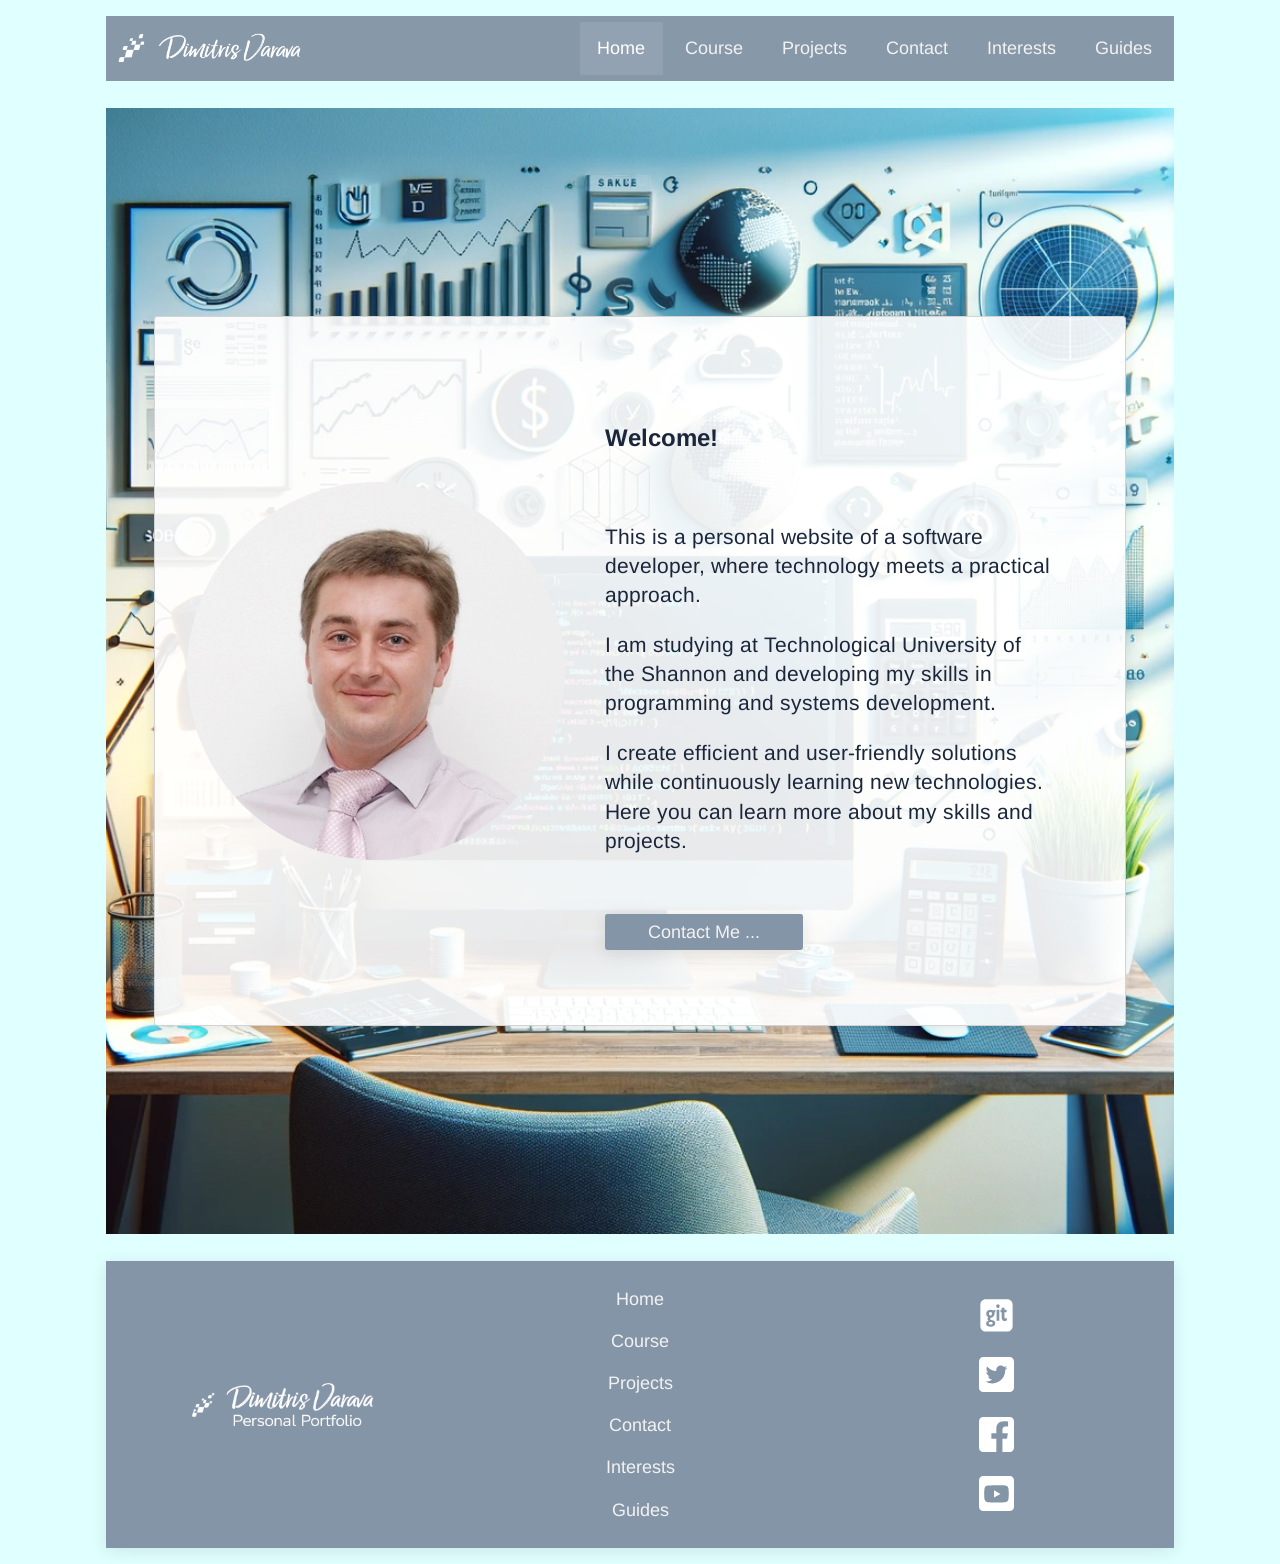
==== commit c0715c90: "Fixed Styles" ====
--- a/index.html
+++ b/index.html
@@ -18,7 +18,7 @@
                 <div class="topnav-inner">
                     
                     <div class="logo-link">
-                        <img class="logo" src="images/logo.png" alt="Logo">
+                        <a href="index.html"><img class="logo" src="images/logo.png" alt="Logo"></a>
                     </div>
 
                     <div class="nav-links" id="navLinks">
@@ -52,8 +52,10 @@
             </nav>
         </header>
 
-        <main class="main-page">
+        <main class="index-page-container">
+
             <div class="welcome-container">
+
                 <div class="welcome-left">
                     <img src="images/my-photo.jpg" alt="">
                 </div>
@@ -70,6 +72,7 @@
                     <br>
                     <a href="contact.html" class="buttons">Contact Me ... </a>
                 </div>
+                
             </div>
         </main>
 
--- a/css/style.css
+++ b/css/style.css
@@ -18,7 +18,7 @@
 	font-display: swap;
 }
 
-/* Changes how the browser calculates the size of elements, preventing many common layout bugs.*/
+	/* Changes how the browser calculates the size of elements, preventing many common layout bugs.*/
 
 * { 
 	box-sizing: border-box;
@@ -38,12 +38,24 @@
     grid-template-columns: repeat(12,1fr);
 	width: min(1100px, 100%);
 	margin: 0 auto;
-	gap: 1rem;
-	padding: 1rem;
+	/* gap: 1rem; */
+	/* padding: 1rem; */
 }
 
 .grid-container >* {
 	grid-column: span 12;
+}
+
+.index-page-container,
+.contact-page-container {
+	margin: 2rem 0.15rem;
+}
+
+.course-page-container,
+.projects-page-container,
+.interests-page-container,
+.guides-page-container {
+	margin: 0 0.15rem;
 }
 
 h1 {
@@ -52,6 +64,19 @@
 	color: #1b263b;
 }
 
+/*
+h2 {
+  margin-top: 40px;
+  font-size: 28px;
+}
+
+h3 {
+  margin-top: 24px;
+  font-size: 20px;
+  color: #444;
+} 
+*/
+
 h2 {
 	font-size: 1.75rem;
 	color: #1b263b;
@@ -62,9 +87,26 @@
 	color: #1b263b;
 }
 
+h4 {
+	font-size: 1.15rem;
+	color: rgba(27, 38, 59, 0.75);
+}
+
 p {
 	font-size: 1.3rem;
 	color: #1b263b;
+}
+
+p.meta {
+	font-size: 1.15rem;
+	color: rgba(27, 38, 59, 0.75);
+}
+
+img {
+	display: block;
+	max-width: 100%;
+	height: auto;
+	margin: auto;	
 }
 
 img.logo {
@@ -75,18 +117,11 @@
 	padding: 0;
 }
 
-img {
-	display: block;
-	max-width: 100%;
-	height: auto;
-	margin: auto;	
-}
-
 
 	 /* ---------- Basic Style for Mobile - Display Width - 430 px ---------- */
 
-
 	 /* Main Page */
+
 
 .welcome-container {
 	background-color: rgba(255, 255, 255, 0.9);
@@ -113,7 +148,8 @@
 	margin: 3rem 0;
 }
 
-	/* Style fo cards on the Course Page */
+
+	/* Style fo Cards on the Course Page */
 
 .page-title {
 	text-align: center;
@@ -150,7 +186,9 @@
 	margin: 0.5rem 0 0;
 }
 
+
 	/* Styles for Projects Page */ /* All New */
+
 
 .projectsPage h1,
 .projectsPage h2 {
@@ -182,12 +220,6 @@
     opacity: 0.5;
 	border-radius: 3px;
     box-shadow: 0 3px 16px rgba(26, 26, 26, .15);
-}
-
-.thumbnails:hover {
-    opacity: 1.0;
-    transform: translateY(-5px); 
-	box-shadow: 0 3px 16px rgba(26, 26, 26, .3);
 }
 
 .swap-image-link {
@@ -211,6 +243,7 @@
     box-shadow: 0 5px 25px rgba(26, 26, 26, .3);
 }
 
+
 	/* Styles for Contact Page - Standart Style for Mobile */
 
 .contact-page{
@@ -278,12 +311,6 @@
 	border: none;
 }
 
-button:hover{
-	background-color: #cdd4db;
-	color: #1b263b;
-	box-shadow: 0 5px 25px rgba(26, 26, 26, .15);
-} 
-
 .contact-page input {
 	color: #1b263b;
 }
@@ -291,7 +318,7 @@
 a.buttons {
 	text-decoration: none;
 	margin:3rem 0 1rem;
-	padding: 0.5rem 3rem;
+	padding: 0.5rem 2.7rem;
 	color: #f2f2f2;
 	font-size: 1.1rem;
 	background-color: #8595a8;
@@ -309,7 +336,9 @@
 
 	/* Styles for Interests Page */
 
-.interests-container-1, .interests-container-2 {
+
+.interests-container-1, 
+.interests-container-2 {
 	display: grid;
 	grid-column: span 12;
 	background-color: #fff;
@@ -321,14 +350,25 @@
 	}
 
 .interests-left{
-	margin: auto;
+	/* margin: auto; */
+	margin: 1rem;
 	}
 
 .interests-right{
-	padding: 2rem 1.5rem;
-}
-
-	/*Styles for Guides */
+	padding: 0 1rem;
+}
+
+.interests-last-paragraph-right,
+.interests-last-paragraph-left {
+	padding: 0 1rem 1rem;
+	margin: 0;
+}
+
+.interests-last-paragraph {
+	display: none;
+}
+
+	/* Styles for Guides Page*/
 
 .guides-container {
 	display: grid;
@@ -341,17 +381,81 @@
     box-shadow: 0 3px 16px rgba(26, 26, 26, .1);
 	}
 
-hr {
-	box-sizing: content-box;
-    height: 0;
-    overflow: visible;
-	border: 0;
-    border-top: 1px solid #eee;
-}
-
-.publication-date {
+.guide-hero {
+	text-align: center;
+	margin: 2.5rem auto 2.5rem;
+	max-width: 700px;
+}
+
+.guide-section-left, 
+.guide-section-right {
+	margin: 0;
+}
+
+.highlight-box {
+	padding: 1.25rem;
+
+	/* border-left: 4px solid #8595a8;
+	border-right: 4px solid #8595a8; */
+
+	border-left: 4px solid #7a51da;
+	border-right: 4px solid #7a51da;
+	background-color: rgba(238, 238, 238, 0.63);
+	border-radius: 1rem;
+	margin: 2rem 0;
+	box-shadow: 0 3px 16px rgba(26, 26, 26, .25);
+}
+
+.guide-section-left,
+.guide-section-right,
+.section-card,
+.section-card-separate-list {
+	padding: 1rem;
+	border-radius: 0.2rem;
+	box-shadow: 0 3px 16px rgba(26, 26, 26, .1);
+	margin:1.5rem 0;
+}
+
+.list-section-three-left,
+.list-section-three-midle,
+.list-section-three-right {
+	padding: 1rem;
+	border-radius: 0.2rem;
+	box-shadow: 0 3px 16px rgba(26, 26, 26, .1);
+	margin:1.5rem 0;
+}
+
+.list-section-left {
+	margin: 1rem;
+	padding: 1rem;
+	border-radius: 0.2rem;
+	border: 1px solid rgba(133, 149, 168, 0.25);
+}
+
+.list-section-right {
+	margin: 1rem;
+	padding: 1rem;
+	border-radius: 0.2rem;
+	border: 1px solid rgba(133, 149, 168, 0.25);
+}
+
+.last-subtitle-three {
+		padding-top: 0.5rem;
+	}
+
+ul {
+  padding-left: 2.5rem;
+  margin: 1.5rem 0;
+}
+
+li {
+  margin-bottom: 0.7rem;
+}
+
+.meta {
 	font-size: 0.9rem;
 }
+
 
 	/* Styles for Footer */
 
@@ -381,6 +485,7 @@
 	margin: 1.5rem auto;
 	text-align: center;	/* New */
 }
+
 
 	/* New Part for Footer */
 
@@ -411,8 +516,81 @@
 	}
 
 
-
-	 /* ---------- Tablet display ---------- */
+	/* Sections Dividers */
+
+	/* Main Divider for Sections with soft gradient */
+
+.section-divider {
+	height: 2px;
+	margin: 3rem 0;
+	background: linear-gradient(
+    	to right,
+    	transparent,
+    	lightgrey,
+    	transparent);
+}
+
+	/* Other types of Dividers */
+
+.section-divider-modern {
+	height: 1px;
+	margin: 48px 0;
+	background: linear-gradient(
+		to right,
+		transparent,
+		#e5e7eb,
+		transparent
+	);
+}
+
+.section-divider-minimalism {
+	height: 1px;
+	background: #e5e7eb;
+	margin: 48px 0;
+}
+
+.section-divider-accent {
+	height: 3px;
+	width: 75px;
+	/* background: #4f46e5; */
+	background: #7a51da;
+	margin: 40px 0;
+	border-radius: 2px;
+}
+
+
+	/* Hovers */
+
+.thumbnails:hover {
+    opacity: 1.0;
+    transform: translateY(-5px); 
+	box-shadow: 0 3px 16px rgba(26, 26, 26, .3);
+}
+
+button:hover{
+	background-color: #cdd4db;
+	color: #1b263b;
+	box-shadow: 0 5px 25px rgba(26, 26, 26, .15);
+} 
+
+.guide-section-left:hover,
+.guide-section-right:hover,
+.section-card:hover,
+.section-card-separate-list:hover,
+.list-section-three-left:hover,
+.list-section-three-midle:hover,
+.list-section-three-right:hover {
+
+	box-shadow: 0 5px 25px rgba(26, 26, 26, .20);
+}
+
+.list-section-left:hover,
+.list-section-right:hover {
+
+	box-shadow: 0 5px 25px rgba(26, 26, 26, .1);
+}
+
+	 /* --- Standart Tablet Display --- */
 
 @media (width > 430px)
 {
@@ -445,6 +623,7 @@
 		background-size: cover;
 		background-position: center;
 	}
+
 }
 
 
@@ -529,19 +708,142 @@
 		padding: 1rem 3rem;
 	}
 
+}
+
+	/* --- iPad Display - 768 px --- */
+
+@media (width > 760px) {
+
+	.grid-container { 
+		gap: 1.7rem;
+		padding: 1rem;
+	}
+
+	.index-page-container,
+	.contact-page-container,
+	.course-page-container,
+	.projects-page-container,
+	.interests-page-container,
+	.guides-page-container  {
+		margin: 0;
+	}
+
+	.guide-sections {
+		display: grid;
+		grid-template-columns: 6fr 6fr;
+	}
+
+	.guide-section-left {
+		margin-right: 1rem;
+	}
+
+	.guide-section-right {
+		margin-left: 1rem;
+	}
+
+	.list-minimum-hight {
+		min-height: 17.5rem;
+	}
+
+	.section-card-separate-list {
+		display: grid;
+		grid-template-columns: 1fr 1fr;
+		padding: 1rem;
+		border-radius: 0.2rem;
+		box-shadow: 0 3px 16px rgba(26, 26, 26, .1);
+		margin: 1.5rem 0;
+	}
+
+	.main-subtitle {
+		grid-column: 1 / 3;
+	}
+
+	.list-section-left {
+		grid-row: 3 / 4;
+		grid-column: 1 / 2;
+		margin: 1rem;
+		padding: 1rem;
+		border-radius: 0.2rem;
+		border: 1px solid rgba(133, 149, 168, 0.25);
+	}
+
+	.list-section-right {
+		grid-row: 3 / 4;
+		grid-column: 2 / 3;
+		margin: 1rem;
+		padding: 1rem;
+		border-radius: 0.2rem;
+		border: 1px solid rgba(133, 149, 168, 0.25);
+	}
+	
+	.second-subtitle{
+		grid-row: 1 / 2;
+		grid-column: 1 / 3;
+	}
+
+	.last-subtitle {
+		grid-row: 4 / 5;
+		grid-column: 1 / 3;
+	}
+	.last-subtitle {
+		grid-row: 4 / 5;
+		grid-column: 1 / 3;
+	}
+
+	.last-subtitle-three {
+		grid-row: 2/ 3;
+		grid-column: 1 / 4;
+	}
+
+	.guide-sections-three {
+		display: grid;
+		grid-template-columns: 4fr 4fr 4fr;
+	}
+
+	.list-section-three-left {
+		margin-right: 0.5rem;
+	}
+
+	.list-section-three-midle {
+		margin-left: 0.5rem;
+		margin-right: 0.5rem;
+	}
+	
+	.list-section-three-right {
+		margin-left: 0.5rem;
+	}
+
+	.interests-left{
+		margin: auto;
+		padding: 0 1.5rem;
+	}
+
 	.interests-container-1 {
 		display: grid;
-		grid-template-columns: 4fr 8fr;
+		grid-template-columns: 5fr 7fr;
 	}
 
 	.interests-container-2 {
 		display: grid;
-		grid-template-columns: 8fr 4fr;
-	}
-}
-
-
-@media (width > 830px) /* New Part */
+		grid-template-columns: 7fr 5fr;
+	}
+
+	.interests-last-paragraph-right {
+		grid-row: 2 / 3;
+		grid-column: 1 / 13;
+		padding: 0 1.5rem 1.5rem;
+	}
+
+	.interests-last-paragraph-left {
+		grid-row: 2 / 3;
+		grid-column: 1 / 13;
+		padding: 0 1.5rem 1.5rem;
+	}
+
+}
+
+
+@media (width > 830px)
 {
 	.welcome-container {
 		display: grid;
@@ -577,6 +879,24 @@
 		margin: 0;
 		gap: 1.5rem;
 	}
+	
+	.guide-sections {
+		display: grid;
+		grid-template-columns: 6fr 6fr;
+	}
+
+	.guide-section-left {
+		margin-right: 1rem;
+	}
+
+	.guide-section-right {
+		margin-left: 1rem;
+	}
+	
+	.list-minimum-hight {
+		min-height: auto;
+	}
+	
 }
 
 
@@ -602,6 +922,18 @@
 	.interests-container-2 {
 		display: grid;
 		grid-template-columns: 7fr 5fr;
+	}
+
+	.interests-last-paragraph-right {
+		display: none;
+	}
+
+	.interests-last-paragraph-left {
+		display: none;
+	}
+
+	.interests-last-paragraph {
+		display: block;
 	}
 }
 
@@ -632,7 +964,7 @@
 	gap: 0.25rem; 
 }
 
-.topnav a {
+.nav-links a {
 	display: inline-block;
 	color: #f2f2f2;
 	text-decoration: none;
@@ -641,12 +973,12 @@
 	border-radius: 0.1rem;
 }
 
-.topnav a:hover {
+.nav-links a:hover {
 	background-color: #cdd4db;
 	color: #1b263b;
 }
 	
-.topnav a.active {
+.nav-links a.active {
 	background-color: #93a2b2;
 	color: #fff;
 }
@@ -661,7 +993,10 @@
 	background: transparent;
 	color: #f2f2f2;
 	padding: 0.6rem 0.75rem;
-	border-radius: 0.1rem;
+	/* Added border for Mobile menu button */
+	border: 1px solid rgba(211, 211, 211, 0.5);
+	border-radius: 0.2rem;
+	margin-right: 0.5rem;
 	cursor: pointer;
     }
 	
